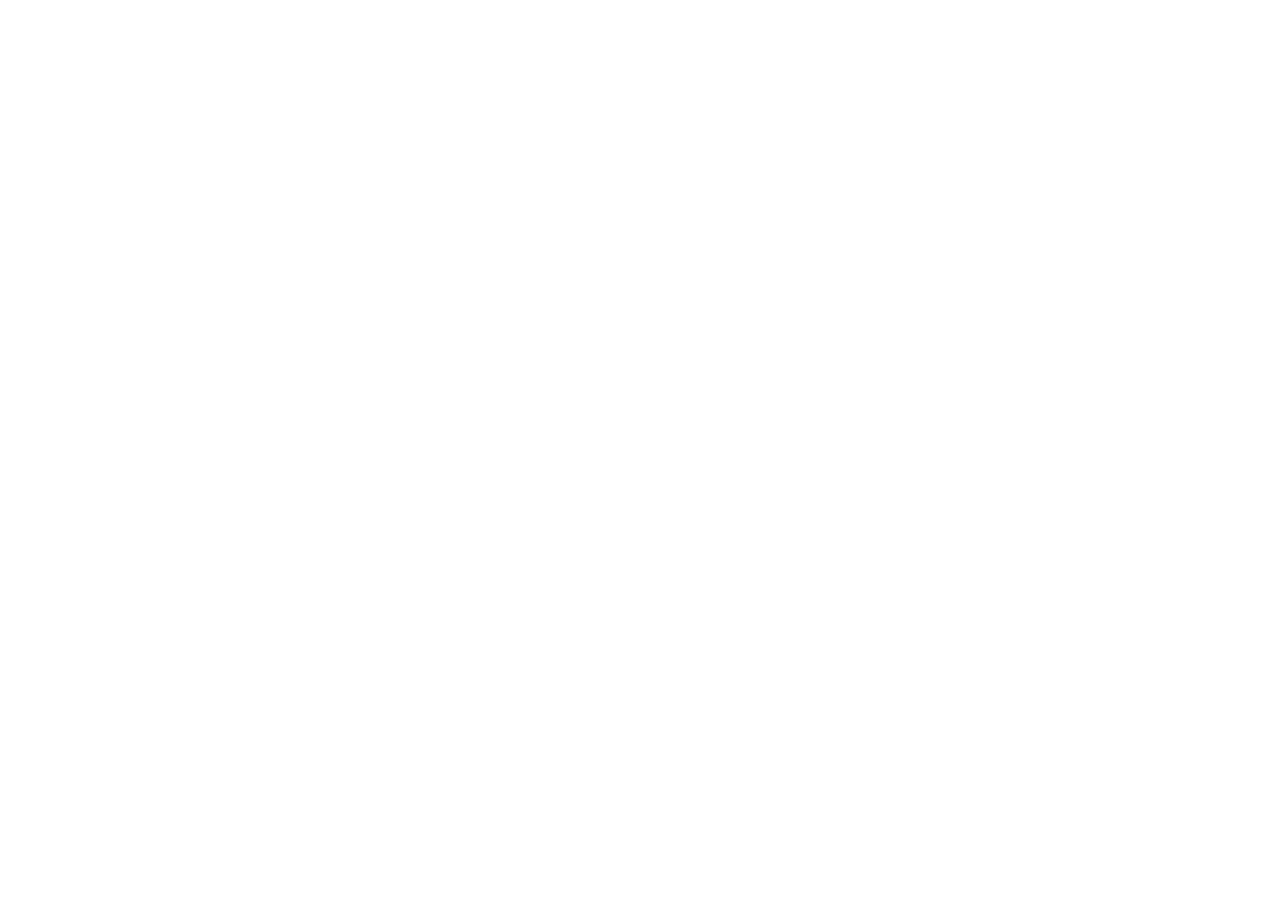
==== docs/index.html @ dc78fccf "Add files via upload" ====
<!doctype html>
<html lang="en">
<head>
  <meta charset="utf-8">
  <title>Nam Research Group</title>
  <base href="/">
  <meta name="viewport" content="width=device-width, initial-scale=1">
  <link rel="icon" type="image/x-icon" href="favicon.ico">
  <link href='http://fonts.googleapis.com/css?family=Lato&subset=latin,latin-ext' rel='stylesheet' type='text/css'>
	<link href="https://fonts.googleapis.com/css2?family=Lato:wght@100;300&display=swap" rel="stylesheet">
	<link href="https://fonts.googleapis.com/css2?family=Prompt:wght@200;300;400;500&display=swap" rel="stylesheet">
<link rel="stylesheet" href="styles.c6ee5eb5d994d5880c5b.css"></head>
<body>
  <app-root id="div"></app-root>
<script src="runtime.acf0dec4155e77772545.js" defer></script><script src="polyfills.35a5ca1855eb057f016a.js" defer></script><script src="scripts.20b0cf8d7d03b69163c4.js" defer></script><script src="main.e418ca690a8764b05503.js" defer></script></body>
</html>
---- docs/styles.c6ee5eb5d994d5880c5b.css ----
body{margin:0;background-color:#000;min-height:640px}body ::-webkit-scrollbar{display:none}h1{font-family:prompt;font-weight:200;font-size:24pt}h1,h2{margin:0;color:#eee}h2{font-family:lato;font-weight:400;font-size:20px}.page-intro-title{margin:0;font-family:prompt;color:#eee;font-weight:200;font-size:32pt}ul{margin:0;list-style-type:none;width:100%}li{display:inline}a{text-decoration:none}p{color:#fff;font-family:lato;font-size:15pt;line-height:25pt}.background-image{position:fixed;top:0;left:0;width:100%;height:100vh;object-fit:cover;z-index:-1;opacity:.7}.button{font-family:lato;font-size:20px;padding:15px;color:#eee;font-weight:500;background-color:hsla(0,0%,100%,.2);border:2.5px solid #fff}.button,.button:hover{transition:color .15s ease-in-out;transition:background-color .15s ease-in-out}.button:hover{background-color:#fff;color:#222;cursor:pointer}.card-background{background:hsla(0,0%,100%,.05);border:1px solid hsla(0,0%,100%,.1)}.card-background:hover{background:hsla(0,0%,100%,0);border:1px solid hsla(0,0%,100%,.4);transition:background .4s ease-in-out;transition:border .4s ease-in-out}@keyframes flyIn{0%{transform:translateY(40px);opacity:0}to{opacity:1}}@keyframes flyInLeft{0%{transform:translateX(-40px);opacity:0}to{opacity:1}}@keyframes fadeIn{0%{opacity:0}50%{opacity:0}to{opacity:1}}
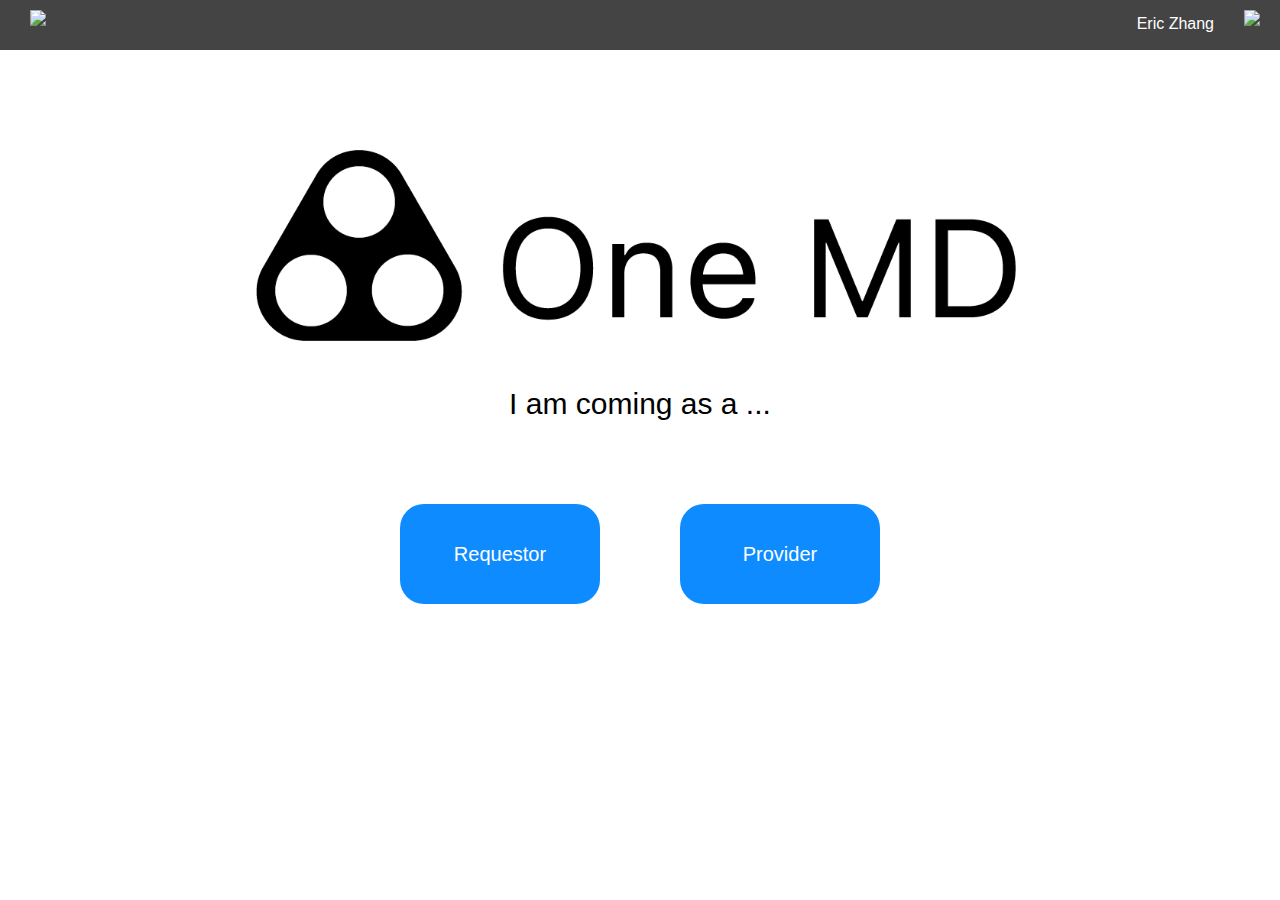
==== commit 600ed14f: "Add files via upload" ====
--- a/docs/index.html
+++ b/docs/index.html
@@ -1,16 +1,12 @@
-<!doctype html>
-<html lang="en">
-<head>
+<!DOCTYPE html><html lang="en"><head>
   <meta charset="utf-8">
-  <title>Nam Research Group</title>
-  <base href="/">
+  <title>OneMDWeb</title>
+  <base href="">
   <meta name="viewport" content="width=device-width, initial-scale=1">
   <link rel="icon" type="image/x-icon" href="favicon.ico">
-  <link href='http://fonts.googleapis.com/css?family=Lato&subset=latin,latin-ext' rel='stylesheet' type='text/css'>
-	<link href="https://fonts.googleapis.com/css2?family=Lato:wght@100;300&display=swap" rel="stylesheet">
-	<link href="https://fonts.googleapis.com/css2?family=Prompt:wght@200;300;400;500&display=swap" rel="stylesheet">
-<link rel="stylesheet" href="styles.c6ee5eb5d994d5880c5b.css"></head>
+<style>body{padding:0;margin:0}:root{--standard-margin:10px;--standard-wide-margin:30px;--standard-ultra-wide-margin:60px;--title-bar-logo-height:30px;--global-hint-color:#0E8BFF}</style><link rel="stylesheet" href="styles.1cd7ff9de736d286.css" media="print" onload="this.media='all'"><noscript><link rel="stylesheet" href="styles.1cd7ff9de736d286.css"></noscript></head>
 <body>
-  <app-root id="div"></app-root>
-<script src="runtime.acf0dec4155e77772545.js" defer></script><script src="polyfills.35a5ca1855eb057f016a.js" defer></script><script src="scripts.20b0cf8d7d03b69163c4.js" defer></script><script src="main.e418ca690a8764b05503.js" defer></script></body>
-</html>
+  <app-root></app-root>
+<script src="runtime.13c295cbc7764456.js" type="module"></script><script src="polyfills.39631621d378eead.js" type="module"></script><script src="main.51a455c9ecbe7fd5.js" type="module"></script>
+
+</body></html>--- a/docs/styles.1cd7ff9de736d286.css
+++ b/docs/styles.1cd7ff9de736d286.css
@@ -0,0 +1 @@
+.ng-select.ng-select-opened>.ng-select-container{background:#fff;border-color:#b3b3b3 #ccc #d9d9d9}.ng-select.ng-select-opened>.ng-select-container:hover{box-shadow:none}.ng-select.ng-select-opened>.ng-select-container .ng-arrow{top:-2px;border-color:transparent transparent #999;border-width:0 5px 5px}.ng-select.ng-select-opened>.ng-select-container .ng-arrow:hover{border-color:transparent transparent #333}.ng-select.ng-select-opened.ng-select-top>.ng-select-container{border-top-right-radius:0;border-top-left-radius:0}.ng-select.ng-select-opened.ng-select-right>.ng-select-container{border-top-right-radius:0;border-bottom-right-radius:0}.ng-select.ng-select-opened.ng-select-bottom>.ng-select-container{border-bottom-right-radius:0;border-bottom-left-radius:0}.ng-select.ng-select-opened.ng-select-left>.ng-select-container{border-top-left-radius:0;border-bottom-left-radius:0}.ng-select.ng-select-focused:not(.ng-select-opened)>.ng-select-container{border-color:#007eff;box-shadow:inset 0 1px 1px #00000013,0 0 0 3px #007eff1a}.ng-select.ng-select-disabled>.ng-select-container{background-color:#f9f9f9}.ng-select .ng-has-value .ng-placeholder{display:none}.ng-select .ng-select-container{color:#333;background-color:#fff;border-radius:4px;border:1px solid #ccc;min-height:36px;align-items:center}.ng-select .ng-select-container:hover{box-shadow:0 1px #0000000f}.ng-select .ng-select-container .ng-value-container{align-items:center;padding-left:10px}[dir=rtl] .ng-select .ng-select-container .ng-value-container{padding-right:10px;padding-left:0}.ng-select .ng-select-container .ng-value-container .ng-placeholder{color:#999}.ng-select.ng-select-single .ng-select-container{height:36px}.ng-select.ng-select-single .ng-select-container .ng-value-container .ng-input{top:5px;left:0;padding-left:10px;padding-right:50px}[dir=rtl] .ng-select.ng-select-single .ng-select-container .ng-value-container .ng-input{padding-right:10px;padding-left:50px}.ng-select.ng-select-multiple.ng-select-disabled>.ng-select-container .ng-value-container .ng-value{background-color:#f9f9f9;border:1px solid #e6e6e6}.ng-select.ng-select-multiple.ng-select-disabled>.ng-select-container .ng-value-container .ng-value .ng-value-label{padding:0 5px}.ng-select.ng-select-multiple .ng-select-container .ng-value-container{padding-top:5px;padding-left:7px}[dir=rtl] .ng-select.ng-select-multiple .ng-select-container .ng-value-container{padding-right:7px;padding-left:0}.ng-select.ng-select-multiple .ng-select-container .ng-value-container .ng-value{font-size:.9em;margin-bottom:5px;color:#333;background-color:#ebf5ff;border-radius:2px;margin-right:5px}[dir=rtl] .ng-select.ng-select-multiple .ng-select-container .ng-value-container .ng-value{margin-right:0;margin-left:5px}.ng-select.ng-select-multiple .ng-select-container .ng-value-container .ng-value.ng-value-disabled{background-color:#f9f9f9}.ng-select.ng-select-multiple .ng-select-container .ng-value-container .ng-value.ng-value-disabled .ng-value-label{padding-left:5px}[dir=rtl] .ng-select.ng-select-multiple .ng-select-container .ng-value-container .ng-value.ng-value-disabled .ng-value-label{padding-left:0;padding-right:5px}.ng-select.ng-select-multiple .ng-select-container .ng-value-container .ng-value .ng-value-label,.ng-select.ng-select-multiple .ng-select-container .ng-value-container .ng-value .ng-value-icon{display:inline-block;padding:1px 5px}.ng-select.ng-select-multiple .ng-select-container .ng-value-container .ng-value .ng-value-icon:hover{background-color:#d1e8ff}.ng-select.ng-select-multiple .ng-select-container .ng-value-container .ng-value .ng-value-icon.left{border-right:1px solid #b8dbff}[dir=rtl] .ng-select.ng-select-multiple .ng-select-container .ng-value-container .ng-value .ng-value-icon.left{border-left:1px solid #b8dbff;border-right:none}.ng-select.ng-select-multiple .ng-select-container .ng-value-container .ng-value .ng-value-icon.right{border-left:1px solid #b8dbff}[dir=rtl] .ng-select.ng-select-multiple .ng-select-container .ng-value-container .ng-value .ng-value-icon.right{border-left:0;border-right:1px solid #b8dbff}.ng-select.ng-select-multiple .ng-select-container .ng-value-container .ng-input{padding:0 0 3px 3px}[dir=rtl] .ng-select.ng-select-multiple .ng-select-container .ng-value-container .ng-input{padding:0 3px 3px 0}.ng-select.ng-select-multiple .ng-select-container .ng-value-container .ng-input>input{color:#000}.ng-select.ng-select-multiple .ng-select-container .ng-value-container .ng-placeholder{top:5px;padding-bottom:5px;padding-left:3px}[dir=rtl] .ng-select.ng-select-multiple .ng-select-container .ng-value-container .ng-placeholder{padding-right:3px;padding-left:0}.ng-select .ng-clear-wrapper{color:#999}.ng-select .ng-clear-wrapper:hover .ng-clear{color:#d0021b}.ng-select .ng-spinner-zone{padding:5px 5px 0 0}[dir=rtl] .ng-select .ng-spinner-zone{padding:5px 0 0 5px}.ng-select .ng-arrow-wrapper{width:25px;padding-right:5px}[dir=rtl] .ng-select .ng-arrow-wrapper{padding-left:5px;padding-right:0}.ng-select .ng-arrow-wrapper:hover .ng-arrow{border-top-color:#666}.ng-select .ng-arrow-wrapper .ng-arrow{border-color:#999 transparent transparent;border-style:solid;border-width:5px 5px 2.5px}.ng-dropdown-panel{background-color:#fff;border:1px solid #ccc;box-shadow:0 1px #0000000f;left:0}.ng-dropdown-panel.ng-select-top{bottom:100%;border-top-right-radius:4px;border-top-left-radius:4px;border-bottom-color:#e6e6e6;margin-bottom:-1px}.ng-dropdown-panel.ng-select-top .ng-dropdown-panel-items .ng-option:first-child{border-top-right-radius:4px;border-top-left-radius:4px}.ng-dropdown-panel.ng-select-right{left:100%;top:0;border-top-right-radius:4px;border-bottom-right-radius:4px;border-bottom-left-radius:4px;border-bottom-color:#e6e6e6;margin-bottom:-1px}.ng-dropdown-panel.ng-select-right .ng-dropdown-panel-items .ng-option:first-child{border-top-right-radius:4px}.ng-dropdown-panel.ng-select-bottom{top:100%;border-bottom-right-radius:4px;border-bottom-left-radius:4px;border-top-color:#e6e6e6;margin-top:-1px}.ng-dropdown-panel.ng-select-bottom .ng-dropdown-panel-items .ng-option:last-child{border-bottom-right-radius:4px;border-bottom-left-radius:4px}.ng-dropdown-panel.ng-select-left{left:-100%;top:0;border-top-left-radius:4px;border-bottom-right-radius:4px;border-bottom-left-radius:4px;border-bottom-color:#e6e6e6;margin-bottom:-1px}.ng-dropdown-panel.ng-select-left .ng-dropdown-panel-items .ng-option:first-child{border-top-left-radius:4px}.ng-dropdown-panel .ng-dropdown-header{border-bottom:1px solid #ccc;padding:5px 7px}.ng-dropdown-panel .ng-dropdown-footer{border-top:1px solid #ccc;padding:5px 7px}.ng-dropdown-panel .ng-dropdown-panel-items .ng-optgroup{-webkit-user-select:none;user-select:none;padding:8px 10px;font-weight:500;color:#0000008a;cursor:pointer}.ng-dropdown-panel .ng-dropdown-panel-items .ng-optgroup.ng-option-disabled{cursor:default}.ng-dropdown-panel .ng-dropdown-panel-items .ng-optgroup.ng-option-marked{background-color:#f5faff}.ng-dropdown-panel .ng-dropdown-panel-items .ng-optgroup.ng-option-selected,.ng-dropdown-panel .ng-dropdown-panel-items .ng-optgroup.ng-option-selected.ng-option-marked{color:#0000008a;background-color:#ebf5ff;font-weight:600}.ng-dropdown-panel .ng-dropdown-panel-items .ng-option{background-color:#fff;color:#000000de;padding:8px 10px}.ng-dropdown-panel .ng-dropdown-panel-items .ng-option.ng-option-selected,.ng-dropdown-panel .ng-dropdown-panel-items .ng-option.ng-option-selected.ng-option-marked{color:#333;background-color:#ebf5ff}.ng-dropdown-panel .ng-dropdown-panel-items .ng-option.ng-option-selected .ng-option-label,.ng-dropdown-panel .ng-dropdown-panel-items .ng-option.ng-option-selected.ng-option-marked .ng-option-label{font-weight:600}.ng-dropdown-panel .ng-dropdown-panel-items .ng-option.ng-option-marked{background-color:#f5faff;color:#333}.ng-dropdown-panel .ng-dropdown-panel-items .ng-option.ng-option-disabled{color:#ccc}.ng-dropdown-panel .ng-dropdown-panel-items .ng-option.ng-option-child{padding-left:22px}[dir=rtl] .ng-dropdown-panel .ng-dropdown-panel-items .ng-option.ng-option-child{padding-right:22px;padding-left:0}.ng-dropdown-panel .ng-dropdown-panel-items .ng-option .ng-tag-label{font-size:80%;font-weight:400;padding-right:5px}[dir=rtl] .ng-dropdown-panel .ng-dropdown-panel-items .ng-option .ng-tag-label{padding-left:5px;padding-right:0}[dir=rtl] .ng-dropdown-panel{direction:rtl;text-align:right}body{padding:0;margin:0}label,legend,p{font-family:SF Pro Text,sans-serif;font-weight:300;line-height:2}label{margin:10px}fieldset{border:none}a{text-decoration:none;color:#fff}h3{font-family:SF Pro Text,sans-serif;color:var(--global-hint-color);font-size:30px;font-weight:300}.title-bar-text{color:#fff}.title-bar{vertical-align:middle}.title-bar-right{float:right}.title-bar-name{float:left}.title-bar-logo{height:var(--title-bar-logo-height);margin:var(--standard-margin);margin-left:var(--standard-wide-margin)}.title-bar-bg{background-color:#444;position:fixed;width:100%}.section-title{margin:0;padding-top:75px;margin-left:var(--standard-ultra-wide-margin)}.section-caption{margin-left:var(--standard-ultra-wide-margin);margin-top:var(--standard-margin)}.ng-select.select-box{margin-top:5px;margin-bottom:0;border:none;font-family:SF Pro Text,sans-serif;font-size:20px}.ng-select.select-box:hover{border:none}.ng-select.select-box:focus{outline:none}.ng-select.select-box .ng-select-container{border:none}:root{--standard-margin: 10px;--standard-wide-margin: 30px;--standard-ultra-wide-margin: 60px;--title-bar-logo-height: 30px;--global-hint-color: #0E8BFF}
--- a/docs/styles.1cd7ff9de736d286.css
+++ b/docs/styles.1cd7ff9de736d286.css
@@ -0,0 +1 @@
+.ng-select.ng-select-opened>.ng-select-container{background:#fff;border-color:#b3b3b3 #ccc #d9d9d9}.ng-select.ng-select-opened>.ng-select-container:hover{box-shadow:none}.ng-select.ng-select-opened>.ng-select-container .ng-arrow{top:-2px;border-color:transparent transparent #999;border-width:0 5px 5px}.ng-select.ng-select-opened>.ng-select-container .ng-arrow:hover{border-color:transparent transparent #333}.ng-select.ng-select-opened.ng-select-top>.ng-select-container{border-top-right-radius:0;border-top-left-radius:0}.ng-select.ng-select-opened.ng-select-right>.ng-select-container{border-top-right-radius:0;border-bottom-right-radius:0}.ng-select.ng-select-opened.ng-select-bottom>.ng-select-container{border-bottom-right-radius:0;border-bottom-left-radius:0}.ng-select.ng-select-opened.ng-select-left>.ng-select-container{border-top-left-radius:0;border-bottom-left-radius:0}.ng-select.ng-select-focused:not(.ng-select-opened)>.ng-select-container{border-color:#007eff;box-shadow:inset 0 1px 1px #00000013,0 0 0 3px #007eff1a}.ng-select.ng-select-disabled>.ng-select-container{background-color:#f9f9f9}.ng-select .ng-has-value .ng-placeholder{display:none}.ng-select .ng-select-container{color:#333;background-color:#fff;border-radius:4px;border:1px solid #ccc;min-height:36px;align-items:center}.ng-select .ng-select-container:hover{box-shadow:0 1px #0000000f}.ng-select .ng-select-container .ng-value-container{align-items:center;padding-left:10px}[dir=rtl] .ng-select .ng-select-container .ng-value-container{padding-right:10px;padding-left:0}.ng-select .ng-select-container .ng-value-container .ng-placeholder{color:#999}.ng-select.ng-select-single .ng-select-container{height:36px}.ng-select.ng-select-single .ng-select-container .ng-value-container .ng-input{top:5px;left:0;padding-left:10px;padding-right:50px}[dir=rtl] .ng-select.ng-select-single .ng-select-container .ng-value-container .ng-input{padding-right:10px;padding-left:50px}.ng-select.ng-select-multiple.ng-select-disabled>.ng-select-container .ng-value-container .ng-value{background-color:#f9f9f9;border:1px solid #e6e6e6}.ng-select.ng-select-multiple.ng-select-disabled>.ng-select-container .ng-value-container .ng-value .ng-value-label{padding:0 5px}.ng-select.ng-select-multiple .ng-select-container .ng-value-container{padding-top:5px;padding-left:7px}[dir=rtl] .ng-select.ng-select-multiple .ng-select-container .ng-value-container{padding-right:7px;padding-left:0}.ng-select.ng-select-multiple .ng-select-container .ng-value-container .ng-value{font-size:.9em;margin-bottom:5px;color:#333;background-color:#ebf5ff;border-radius:2px;margin-right:5px}[dir=rtl] .ng-select.ng-select-multiple .ng-select-container .ng-value-container .ng-value{margin-right:0;margin-left:5px}.ng-select.ng-select-multiple .ng-select-container .ng-value-container .ng-value.ng-value-disabled{background-color:#f9f9f9}.ng-select.ng-select-multiple .ng-select-container .ng-value-container .ng-value.ng-value-disabled .ng-value-label{padding-left:5px}[dir=rtl] .ng-select.ng-select-multiple .ng-select-container .ng-value-container .ng-value.ng-value-disabled .ng-value-label{padding-left:0;padding-right:5px}.ng-select.ng-select-multiple .ng-select-container .ng-value-container .ng-value .ng-value-label,.ng-select.ng-select-multiple .ng-select-container .ng-value-container .ng-value .ng-value-icon{display:inline-block;padding:1px 5px}.ng-select.ng-select-multiple .ng-select-container .ng-value-container .ng-value .ng-value-icon:hover{background-color:#d1e8ff}.ng-select.ng-select-multiple .ng-select-container .ng-value-container .ng-value .ng-value-icon.left{border-right:1px solid #b8dbff}[dir=rtl] .ng-select.ng-select-multiple .ng-select-container .ng-value-container .ng-value .ng-value-icon.left{border-left:1px solid #b8dbff;border-right:none}.ng-select.ng-select-multiple .ng-select-container .ng-value-container .ng-value .ng-value-icon.right{border-left:1px solid #b8dbff}[dir=rtl] .ng-select.ng-select-multiple .ng-select-container .ng-value-container .ng-value .ng-value-icon.right{border-left:0;border-right:1px solid #b8dbff}.ng-select.ng-select-multiple .ng-select-container .ng-value-container .ng-input{padding:0 0 3px 3px}[dir=rtl] .ng-select.ng-select-multiple .ng-select-container .ng-value-container .ng-input{padding:0 3px 3px 0}.ng-select.ng-select-multiple .ng-select-container .ng-value-container .ng-input>input{color:#000}.ng-select.ng-select-multiple .ng-select-container .ng-value-container .ng-placeholder{top:5px;padding-bottom:5px;padding-left:3px}[dir=rtl] .ng-select.ng-select-multiple .ng-select-container .ng-value-container .ng-placeholder{padding-right:3px;padding-left:0}.ng-select .ng-clear-wrapper{color:#999}.ng-select .ng-clear-wrapper:hover .ng-clear{color:#d0021b}.ng-select .ng-spinner-zone{padding:5px 5px 0 0}[dir=rtl] .ng-select .ng-spinner-zone{padding:5px 0 0 5px}.ng-select .ng-arrow-wrapper{width:25px;padding-right:5px}[dir=rtl] .ng-select .ng-arrow-wrapper{padding-left:5px;padding-right:0}.ng-select .ng-arrow-wrapper:hover .ng-arrow{border-top-color:#666}.ng-select .ng-arrow-wrapper .ng-arrow{border-color:#999 transparent transparent;border-style:solid;border-width:5px 5px 2.5px}.ng-dropdown-panel{background-color:#fff;border:1px solid #ccc;box-shadow:0 1px #0000000f;left:0}.ng-dropdown-panel.ng-select-top{bottom:100%;border-top-right-radius:4px;border-top-left-radius:4px;border-bottom-color:#e6e6e6;margin-bottom:-1px}.ng-dropdown-panel.ng-select-top .ng-dropdown-panel-items .ng-option:first-child{border-top-right-radius:4px;border-top-left-radius:4px}.ng-dropdown-panel.ng-select-right{left:100%;top:0;border-top-right-radius:4px;border-bottom-right-radius:4px;border-bottom-left-radius:4px;border-bottom-color:#e6e6e6;margin-bottom:-1px}.ng-dropdown-panel.ng-select-right .ng-dropdown-panel-items .ng-option:first-child{border-top-right-radius:4px}.ng-dropdown-panel.ng-select-bottom{top:100%;border-bottom-right-radius:4px;border-bottom-left-radius:4px;border-top-color:#e6e6e6;margin-top:-1px}.ng-dropdown-panel.ng-select-bottom .ng-dropdown-panel-items .ng-option:last-child{border-bottom-right-radius:4px;border-bottom-left-radius:4px}.ng-dropdown-panel.ng-select-left{left:-100%;top:0;border-top-left-radius:4px;border-bottom-right-radius:4px;border-bottom-left-radius:4px;border-bottom-color:#e6e6e6;margin-bottom:-1px}.ng-dropdown-panel.ng-select-left .ng-dropdown-panel-items .ng-option:first-child{border-top-left-radius:4px}.ng-dropdown-panel .ng-dropdown-header{border-bottom:1px solid #ccc;padding:5px 7px}.ng-dropdown-panel .ng-dropdown-footer{border-top:1px solid #ccc;padding:5px 7px}.ng-dropdown-panel .ng-dropdown-panel-items .ng-optgroup{-webkit-user-select:none;user-select:none;padding:8px 10px;font-weight:500;color:#0000008a;cursor:pointer}.ng-dropdown-panel .ng-dropdown-panel-items .ng-optgroup.ng-option-disabled{cursor:default}.ng-dropdown-panel .ng-dropdown-panel-items .ng-optgroup.ng-option-marked{background-color:#f5faff}.ng-dropdown-panel .ng-dropdown-panel-items .ng-optgroup.ng-option-selected,.ng-dropdown-panel .ng-dropdown-panel-items .ng-optgroup.ng-option-selected.ng-option-marked{color:#0000008a;background-color:#ebf5ff;font-weight:600}.ng-dropdown-panel .ng-dropdown-panel-items .ng-option{background-color:#fff;color:#000000de;padding:8px 10px}.ng-dropdown-panel .ng-dropdown-panel-items .ng-option.ng-option-selected,.ng-dropdown-panel .ng-dropdown-panel-items .ng-option.ng-option-selected.ng-option-marked{color:#333;background-color:#ebf5ff}.ng-dropdown-panel .ng-dropdown-panel-items .ng-option.ng-option-selected .ng-option-label,.ng-dropdown-panel .ng-dropdown-panel-items .ng-option.ng-option-selected.ng-option-marked .ng-option-label{font-weight:600}.ng-dropdown-panel .ng-dropdown-panel-items .ng-option.ng-option-marked{background-color:#f5faff;color:#333}.ng-dropdown-panel .ng-dropdown-panel-items .ng-option.ng-option-disabled{color:#ccc}.ng-dropdown-panel .ng-dropdown-panel-items .ng-option.ng-option-child{padding-left:22px}[dir=rtl] .ng-dropdown-panel .ng-dropdown-panel-items .ng-option.ng-option-child{padding-right:22px;padding-left:0}.ng-dropdown-panel .ng-dropdown-panel-items .ng-option .ng-tag-label{font-size:80%;font-weight:400;padding-right:5px}[dir=rtl] .ng-dropdown-panel .ng-dropdown-panel-items .ng-option .ng-tag-label{padding-left:5px;padding-right:0}[dir=rtl] .ng-dropdown-panel{direction:rtl;text-align:right}body{padding:0;margin:0}label,legend,p{font-family:SF Pro Text,sans-serif;font-weight:300;line-height:2}label{margin:10px}fieldset{border:none}a{text-decoration:none;color:#fff}h3{font-family:SF Pro Text,sans-serif;color:var(--global-hint-color);font-size:30px;font-weight:300}.title-bar-text{color:#fff}.title-bar{vertical-align:middle}.title-bar-right{float:right}.title-bar-name{float:left}.title-bar-logo{height:var(--title-bar-logo-height);margin:var(--standard-margin);margin-left:var(--standard-wide-margin)}.title-bar-bg{background-color:#444;position:fixed;width:100%}.section-title{margin:0;padding-top:75px;margin-left:var(--standard-ultra-wide-margin)}.section-caption{margin-left:var(--standard-ultra-wide-margin);margin-top:var(--standard-margin)}.ng-select.select-box{margin-top:5px;margin-bottom:0;border:none;font-family:SF Pro Text,sans-serif;font-size:20px}.ng-select.select-box:hover{border:none}.ng-select.select-box:focus{outline:none}.ng-select.select-box .ng-select-container{border:none}:root{--standard-margin: 10px;--standard-wide-margin: 30px;--standard-ultra-wide-margin: 60px;--title-bar-logo-height: 30px;--global-hint-color: #0E8BFF}
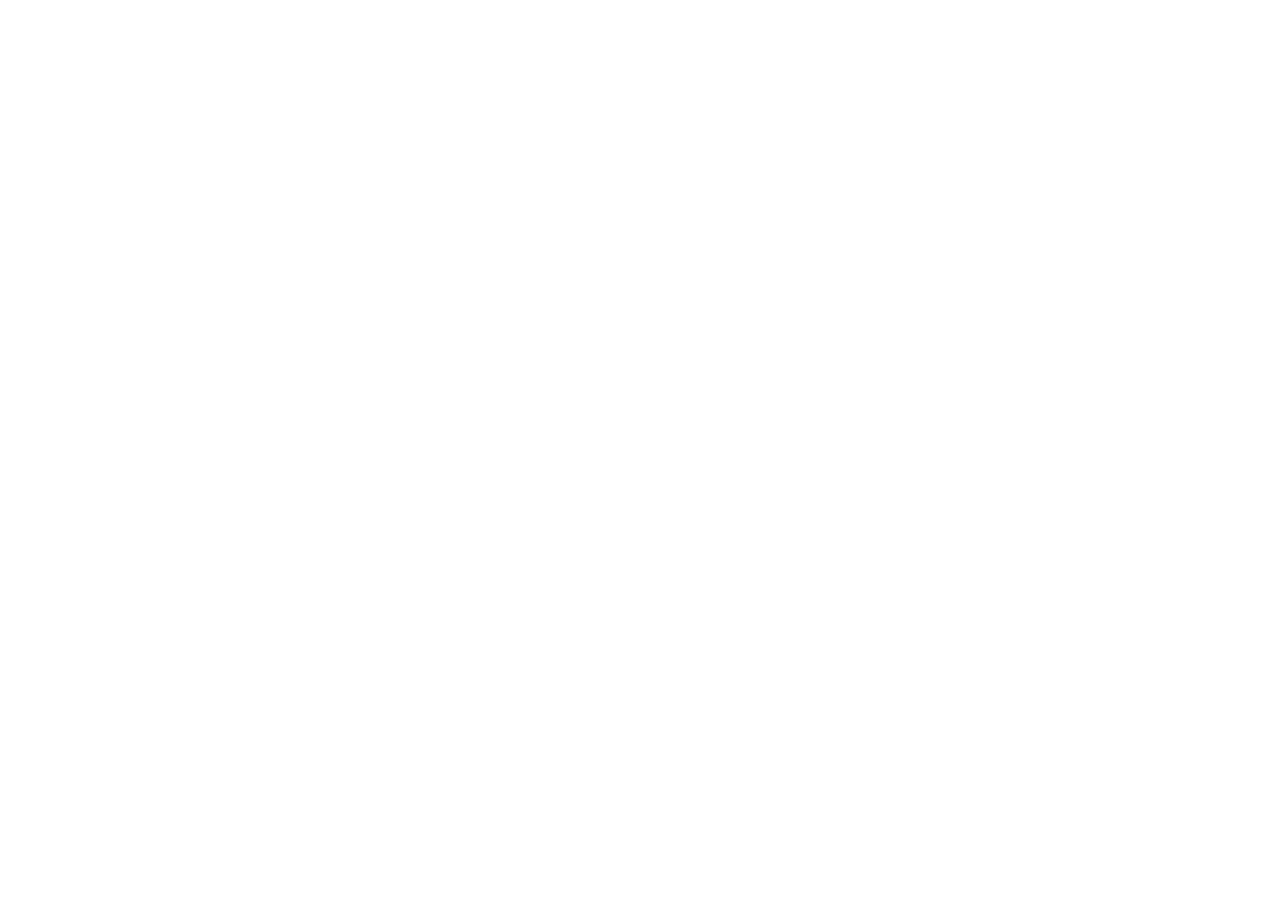
==== commit 0b33075a: "Update index.html" ====
--- a/docs/index.html
+++ b/docs/index.html
@@ -1,12 +1,16 @@
-<!DOCTYPE html><html lang="en"><head>
+<!doctype html>
+<html lang="en">
+<head>
   <meta charset="utf-8">
-  <title>OneMDWeb</title>
-  <base href="">
+  <title>Nam Research Group</title>
+  <base href="/One_MD_Web/">
   <meta name="viewport" content="width=device-width, initial-scale=1">
   <link rel="icon" type="image/x-icon" href="favicon.ico">
-<style>body{padding:0;margin:0}:root{--standard-margin:10px;--standard-wide-margin:30px;--standard-ultra-wide-margin:60px;--title-bar-logo-height:30px;--global-hint-color:#0E8BFF}</style><link rel="stylesheet" href="styles.1cd7ff9de736d286.css" media="print" onload="this.media='all'"><noscript><link rel="stylesheet" href="styles.1cd7ff9de736d286.css"></noscript></head>
+  <link href='http://fonts.googleapis.com/css?family=Lato&subset=latin,latin-ext' rel='stylesheet' type='text/css'>
+	<link href="https://fonts.googleapis.com/css2?family=Lato:wght@100;300&display=swap" rel="stylesheet">
+	<link href="https://fonts.googleapis.com/css2?family=Prompt:wght@200;300;400;500&display=swap" rel="stylesheet">
+<link rel="stylesheet" href="styles.c6ee5eb5d994d5880c5b.css"></head>
 <body>
-  <app-root></app-root>
-<script src="runtime.13c295cbc7764456.js" type="module"></script><script src="polyfills.39631621d378eead.js" type="module"></script><script src="main.51a455c9ecbe7fd5.js" type="module"></script>
-
-</body></html>+  <app-root id="div"></app-root>
+<script src="runtime.acf0dec4155e77772545.js" defer></script><script src="polyfills.35a5ca1855eb057f016a.js" defer></script><script src="scripts.20b0cf8d7d03b69163c4.js" defer></script><script src="main.91de71a9bc8a93292b66.js" defer></script></body>
+</html>
--- a/docs/styles.c6ee5eb5d994d5880c5b.css
+++ b/docs/styles.c6ee5eb5d994d5880c5b.css
@@ -0,0 +1 @@
+body{margin:0;background-color:#000;min-height:640px}body ::-webkit-scrollbar{display:none}h1{font-family:prompt;font-weight:200;font-size:24pt}h1,h2{margin:0;color:#eee}h2{font-family:lato;font-weight:400;font-size:20px}.page-intro-title{margin:0;font-family:prompt;color:#eee;font-weight:200;font-size:32pt}ul{margin:0;list-style-type:none;width:100%}li{display:inline}a{text-decoration:none}p{color:#fff;font-family:lato;font-size:15pt;line-height:25pt}.background-image{position:fixed;top:0;left:0;width:100%;height:100vh;object-fit:cover;z-index:-1;opacity:.7}.button{font-family:lato;font-size:20px;padding:15px;color:#eee;font-weight:500;background-color:hsla(0,0%,100%,.2);border:2.5px solid #fff}.button,.button:hover{transition:color .15s ease-in-out;transition:background-color .15s ease-in-out}.button:hover{background-color:#fff;color:#222;cursor:pointer}.card-background{background:hsla(0,0%,100%,.05);border:1px solid hsla(0,0%,100%,.1)}.card-background:hover{background:hsla(0,0%,100%,0);border:1px solid hsla(0,0%,100%,.4);transition:background .4s ease-in-out;transition:border .4s ease-in-out}@keyframes flyIn{0%{transform:translateY(40px);opacity:0}to{opacity:1}}@keyframes flyInLeft{0%{transform:translateX(-40px);opacity:0}to{opacity:1}}@keyframes fadeIn{0%{opacity:0}50%{opacity:0}to{opacity:1}}